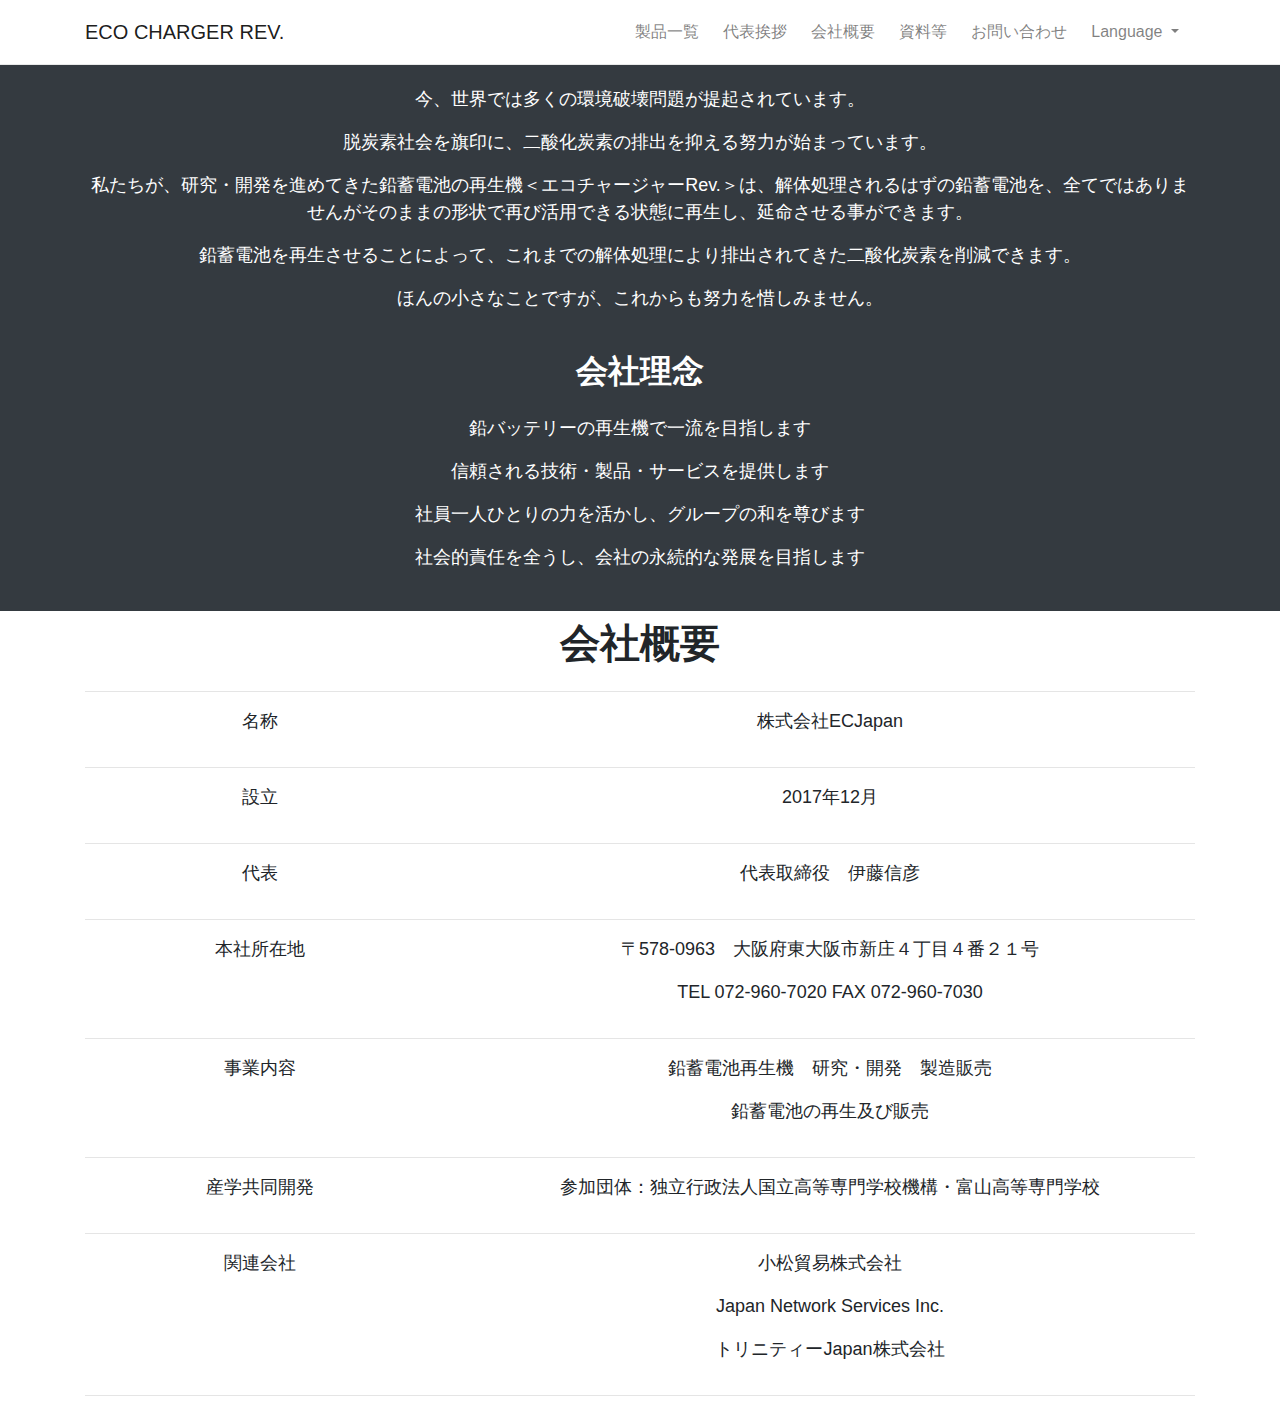
==== company.html @ bd1a8c3e "separate company. restore embed youtube" ====
<!DOCTYPE html>
<html lang="en" class="gr__mizumotolab_github_io"><head><meta http-equiv="Content-Type" content="text/html; charset=UTF-8">
  
  <meta name="viewport" content="width=device-width, initial-scale=1.0">
  <meta http-equiv="X-UA-Compatible" content="ie=edge">
  <title>会社概要　ECO CHARGER REV.</title>
  <link rel="stylesheet" href="./CSS/stylesheet.css">
  <link rel="stylesheet" href="./CSS/bootstrap.min.css">
  <link rel="stylesheet" href="https://use.fontawesome.com/releases/v5.6.1/css/all.css">
  <script src="https://code.jquery.com/jquery-3.3.1.slim.min.js" integrity="sha384-q8i/X+965DzO0rT7abK41JStQIAqVgRVzpbzo5smXKp4YfRvH+8abtTE1Pi6jizo" crossorigin="anonymous"></script>
  <script src="https://cdnjs.cloudflare.com/ajax/libs/popper.js/1.14.6/umd/popper.min.js" integrity="sha384-wHAiFfRlMFy6i5SRaxvfOCifBUQy1xHdJ/yoi7FRNXMRBu5WHdZYu1hA6ZOblgut" crossorigin="anonymous"></script>
  <script src="js/bootstrap.min.js"></script>
</head>

<body id="page-top" data-gr-c-s-loaded="true">
  <!-- Navigation -->
  <nav class="navbar navbar-expand-lg navbar-light fixed-top navbar-shrink bar" id="mainNav">
    <div class="container">
      <a class="navbar-brand js-scroll-trigger" href="https://mizumotolab.github.io/#page-top">ECO CHARGER REV.</a>
      <button class="navbar-toggler navbar-toggler-right" type="button" data-toggle="collapse" data-target="#navbarResponsive" aria-controls="navbarResponsive" aria-expanded="false" aria-label="Toggle navigation">
        <span class="navbar-toggler-icon"></span>
      </button>
      <div class="collapse navbar-collapse" id="navbarResponsive">
        <ul class="navbar-nav ml-auto">
          <li class="nav-item">
            <a class="nav-link js-scroll-trigger" href="https://mizumotolab.github.io/#products">製品一覧</a>
          </li>
          <li class="nav-item">
            <a class="nav-link js-scroll-trigger" href="https://mizumotolab.github.io/#greeting">代表挨拶</a>
          </li>
          <li class="nav-item">
            <a class="nav-link js-scroll-trigger" href="https://mizumotolab.github.io/#company-info">会社概要</a>
          </li>
          <li class="nav-item">
            <a class="nav-link js-scroll-trigger" href="https://mizumotolab.github.io/#introduce">資料等</a>
          </li>
          <li class="nav-item">
            <a class="nav-link js-scroll-trigger" href="https://mizumotolab.github.io/#contact">お問い合わせ</a>
          </li>
          <li class="nav-item dropdown">
            <a class="nav-link dropdown-toggle" href="https://mizumotolab.github.io/#" id="navbarDropdown" role="button" data-toggle="dropdown" aria-haspopup="true" aria-expanded="false">
              Language
            </a>
            <div class="dropdown-menu" aria-labelledby="navbarDropdown">
              <a class="dropdown-item" href="https://mizumotolab.github.io/#">日本語</a>
              <a class="dropdown-item" href="https://mizumotolab.github.io/#">English</a>
              <a class="dropdown-item" href="https://mizumotolab.github.io/#">中文</a>
            </div>
          </li>
        </ul>
      </div>
    </div>
  </nav>

  
  <section class="bg-dark text-white" id="greeting">
    <div class="container text-center">
      <br>
			<h2 class="mb-4">代表挨拶</h2>
			<div class="row">
        <div class="col-lg-12 ml-auto text-center">
          <p class="description">今、世界では多くの環境破壊問題が提起されています。</p>
          <p class="description">脱炭素社会を旗印に、二酸化炭素の排出を抑える努力が始まっています。</p>
          <p class="description">私たちが、研究・開発を進めてきた鉛蓄電池の再生機＜エコチャージャーRev.＞は、解体処理されるはずの鉛蓄電池を、全てではありませんがそのままの形状で再び活用できる状態に再生し、延命させる事ができます。</p>
          <p class="description">鉛蓄電池を再生させることによって、これまでの解体処理により排出されてきた二酸化炭素を削減できます。</p>
          <p class="description">ほんの小さなことですが、これからも努力を惜しみません。</p>
        </div>
      </div>
      <br>
      <h2 class="mb-4">会社理念</h2>
      <div class="row">
      <div class="col-lg-12 ml-auto text-center">
          <p class="description">鉛バッテリーの再生機で一流を目指します</p>
          <p class="description">信頼される技術・製品・サービスを提供します</p>
          <p class="description">社員一人ひとりの力を活かし、グループの和を尊びます</p>
          <p class="description">社会的責任を全うし、会社の永続的な発展を目指します</p>
        </div>
      </div>
      <br>
    </div>
  </section>

  <section class="text-black" id="company-info">
    <div class="container text-center">
      <h1 class="text-uppercase">会社概要</h1>
      <hr>
			<div class="row">
				<div class="col-lg-4 ml-auto text-center">
					<p class="description">名称</p>
				</div>
				<div class="col-lg-8 ml-auto text-center">
					<p class="description">株式会社ECJapan</p>
				</div>
      </div>
      <hr>
			<div class="row">
				<div class="col-lg-4 ml-auto text-center">
					<p class="description">設立</p>
				</div>
				<div class="col-lg-8 ml-auto text-center">
					<p class="description">2017年12月</p>
				</div>
      </div>
      <hr>
			<div class="row">
				<div class="col-lg-4 ml-auto text-center">
					<p class="description">代表</p>
				</div>
				<div class="col-lg-8 ml-auto text-center">
					<p class="description">代表取締役　伊藤信彦</p>
				</div>
      </div>
      <hr>
			<div class="row">
				<div class="col-lg-4 ml-auto text-center">
					<p class="description">本社所在地</p>
				</div>
				<div class="col-lg-8 ml-auto text-center">
          <p class="description">〒578-0963　大阪府東大阪市新庄４丁目４番２１号</p>
          <p class="description">TEL 072-960-7020    FAX 072-960-7030</p>
				</div>
      </div>
      <hr>
			<div class="row">
				<div class="col-lg-4 ml-auto text-center">
					<p class="description">事業内容</p>
				</div>
				<div class="col-lg-8 ml-auto text-center">
          <p class="description">鉛蓄電池再生機　研究・開発　製造販売</p>
          <p class="description">鉛蓄電池の再生及び販売</p>
				</div>
      </div>
      <hr>
			<div class="row">
				<div class="col-lg-4 ml-auto text-center">
					<p class="description">産学共同開発</p>
				</div>
				<div class="col-lg-8 ml-auto text-center">
					<p class="description">参加団体：独立行政法人国立高等専門学校機構・富山高等専門学校</p>
				</div>
      </div>
      <hr>
			<div class="row">
				<div class="col-lg-4 ml-auto text-center">
					<p class="description">関連会社</p>
				</div>
				<div class="col-lg-8 ml-auto text-center">
          <p class="description">小松貿易株式会社</p>
					<p class="description">Japan Network Services Inc.</p>
					<p class="description">トリニティーJapan株式会社</p>
				</div>
      </div>
      <hr>
    </div>
  </section>
  
</body>
---- CSS/stylesheet.css ----
#mainNav {
  border-bottom: 1px solid rgba(33,37,41,.1);
  background-color: #fff;
  -webkit-transition: all .2s;
  transition: all .2s;
  padding: 12px;
}

.bar{
  padding: 8px 24px;
}

.top-img {
  margin: 72px 0px 12px;
}

.masthead img {
  width: 100%; 
  display: block;
}

header {
  background-color: rgb(136, 255, 38);
}

#introduce h2{
  padding: 12px;
}

#introduce h4{
  padding: 24px;
  font-size: 16px;
}

.text-uppercase{
  padding: 8px;
}

#contact p {
  margin: 0px;
}

.description{
  font-size: 18px;
}

#contact .copylight {
  margin: 45px auto;
}

.section-heading {
  margin: 25px;
}
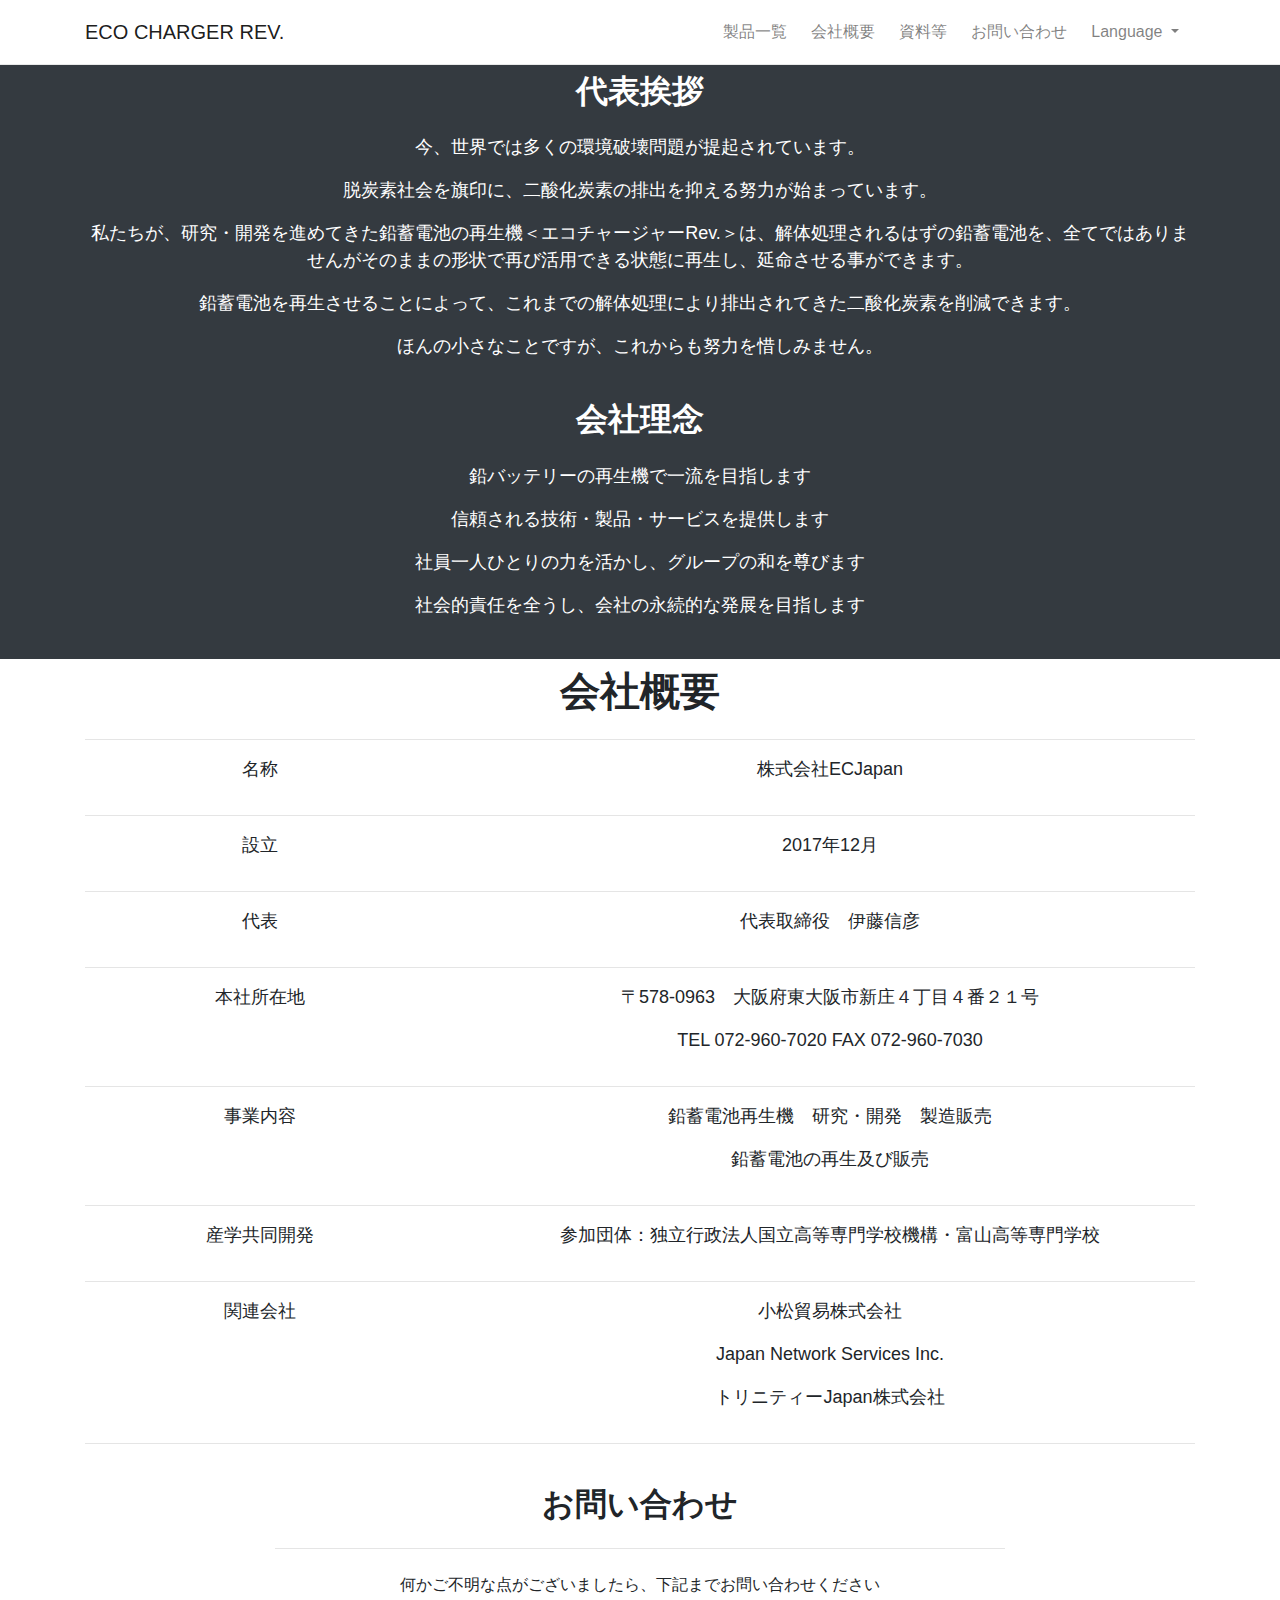
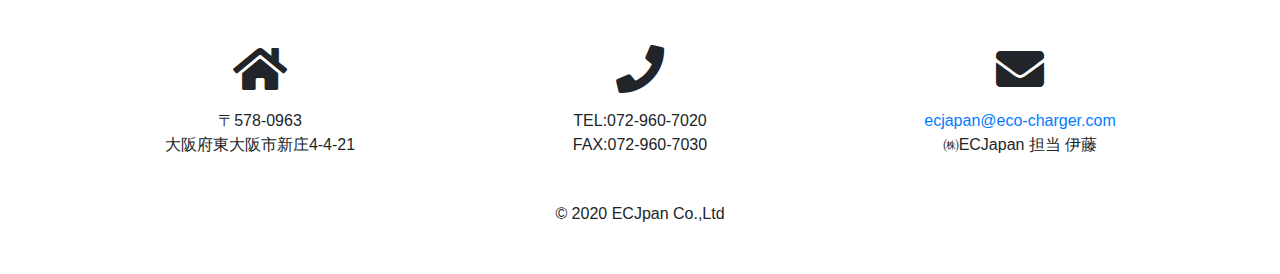
==== commit db122ff3: "sepalate pages" ====
--- a/company.html
+++ b/company.html
@@ -26,10 +26,7 @@
             <a class="nav-link js-scroll-trigger" href="https://mizumotolab.github.io/#products">製品一覧</a>
           </li>
           <li class="nav-item">
-            <a class="nav-link js-scroll-trigger" href="https://mizumotolab.github.io/#greeting">代表挨拶</a>
-          </li>
-          <li class="nav-item">
-            <a class="nav-link js-scroll-trigger" href="https://mizumotolab.github.io/#company-info">会社概要</a>
+            <a class="nav-link js-scroll-trigger" href="https://mizumotolab.github.io/company.html">会社概要</a>
           </li>
           <li class="nav-item">
             <a class="nav-link js-scroll-trigger" href="https://mizumotolab.github.io/#introduce">資料等</a>
@@ -52,9 +49,10 @@
     </div>
   </nav>
 
-  
-  <section class="bg-dark text-white" id="greeting">
+  <header class="bg-dark text-white d-flex" id="greeting">
     <div class="container text-center">
+      <br>
+      <br>
       <br>
 			<h2 class="mb-4">代表挨拶</h2>
 			<div class="row">
@@ -78,7 +76,7 @@
       </div>
       <br>
     </div>
-  </section>
+  </header>
 
   <section class="text-black" id="company-info">
     <div class="container text-center">
@@ -153,5 +151,41 @@
       <hr>
     </div>
   </section>
-  
+
+  <section id="contact">
+    <div class="container">
+      <div class="row">
+        <div class="col-lg-8 mx-auto text-center">
+          <h2 class="section-heading">お問い合わせ</h2>
+          <hr class="my-4">
+          <p class="mb-5">何かご不明な点がございましたら、下記までお問い合わせください</p>
+        </div>
+      </div>
+      <div class="row">
+				<div class="col-lg-4 ml-auto text-center">
+					<i class="fas fa-home fa-3x mb-3 sr-contact-1"></i>
+					<p>〒578-0963</p>
+					<p>大阪府東大阪市新庄4-4-21</p>
+				</div>
+        <div class="col-lg-4 ml-auto text-center">
+          <i class="fas fa-phone fa-3x mb-3 sr-contact-1"></i>
+					<p>TEL:072-960-7020</p>
+					<p>FAX:072-960-7030</p>
+        </div>
+        <div class="col-lg-4 mr-auto text-center">
+          <i class="fas fa-envelope fa-3x mb-3 sr-contact-2"></i>
+          <p>
+            <a href="mailto:your-email@your-domain.com">ecjapan@eco-charger.com</a>
+					</p>
+					<p>㈱ECJapan	担当 伊藤</p>
+        </div>
+			</div>
+			<div class="row">
+					<div class="col-lg-8 mx-auto text-center">
+						<p class="mb-5 copylight">© 2020 ECJpan Co.,Ltd</p>
+					</div>
+				</div>
+    </div>
+  </section>
+
 </body>